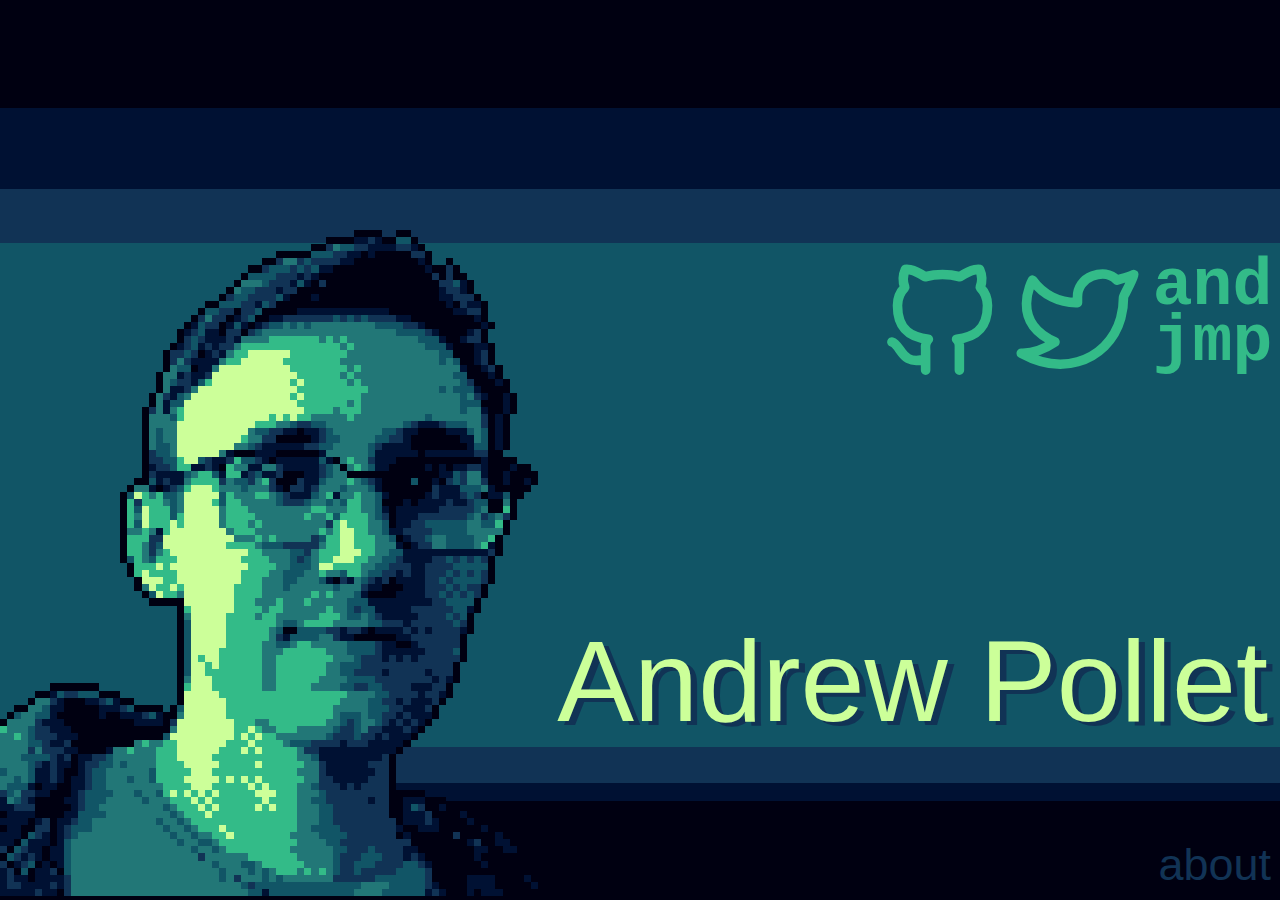
==== index.html @ b4c2d94a "Add initial content" ====
<!DOCTYPE html>
<html>
	<head>
		<title>Andrew Pollet</title>
		<link rel="stylesheet" href="css/style.css">
	</head>
	<body>
		
		<div id="facename">
			<div id="face"><img src="images/face.png" alt="my face"></div>
			<div id="name"><p>Andrew Pollet</p></div>
		</div>
		<a href="about.html" class="aboutback">about</a>
		<div id="links">
			<a href="https://github.com/andjmp">
				<svg xmlns="http://www.w3.org/2000/svg" class="icon icon-tabler icon-tabler-brand-github" width="24" height="24" viewBox="0 0 24 24" stroke-width="1.7" stroke="currentColor" fill="none" stroke-linecap="round" stroke-linejoin="round">
				<path d="M9 19c-4.3 1.4 -4.3 -2.5 -6 -3m12 5v-3.5c0 -1 .1 -1.4 -.5 -2c2.8 -.3 5.5 -1.4 5.5 -6a4.6 4.6 0 0 0 -1.3 -3.2a4.2 4.2 0 0 0 -.1 -3.2s-1.1 -.3 -3.5 1.3a12.3 12.3 0 0 0 -6.2 0c-2.4 -1.6 -3.5 -1.3 -3.5 -1.3a4.2 4.2 0 0 0 -.1 3.2a4.6 4.6 0 0 0 -1.3 3.2c0 4.6 2.7 5.7 5.5 6c-.6 .6 -.6 1.2 -.5 2v3.5" />
			</svg>
			</a>
			<a href="https://twitter.com/notandjmp">
				<svg xmlns="http://www.w3.org/2000/svg" class="icon icon-tabler icon-tabler-brand-twitter" width="24" height="24" viewBox="0 0 24 24" stroke-width="1.7" stroke="currentColor" fill="none" stroke-linecap="round" stroke-linejoin="round">
					<path d="M22 4.01c-1 .49 -1.98 .689 -3 .99c-1.121 -1.265 -2.783 -1.335 -4.38 -.737s-2.643 2.06 -2.62 3.737v1c-3.245 .083 -6.135 -1.395 -8 -4c0 0 -4.182 7.433 4 11c-1.872 1.247 -3.739 2.088 -6 2c3.308 1.803 6.913 2.423 10.034 1.517c3.58 -1.04 6.522 -3.723 7.651 -7.742a13.84 13.84 0 0 0 .497 -3.753c-.002 -.249 1.51 -2.772 1.818 -4.013z" />
				</svg>
			</a>
			<a href="https://www.andjmp.xyz">
				<svg id="Layer_1" data-name="Layer 1" xmlns="http://www.w3.org/2000/svg" viewBox="0 0 21.6 24.38" fill="currentColor">
					<text class="cls-1" transform="translate(0 9.47)">and<tspan x="0" y="10">jmp</tspan></text>
				</svg>
			</a>
		</div>
	</body>
</html>
---- css/style.css ----
* {
	font-family: Tahoma, Arial, sans-serif;
}
body {
	background-image: url("../images/bg.svg");
	background-size: 100vh;
	background-color: #001;
}
img {
	image-rendering: pixelated;
}
#links {
	position: absolute;
	display: flex;
	top: 28vh;
	left: 0;
	width: 100%;
	height: 54vh;
	justify-content: right;
}
#links * {
	height: min(15vh, 20vw);
	width: min(15vh, 20vw);
}
#facename {
	display: flex;
	position: absolute;
	left: 0;
	bottom: 0;
	width: 100vw;
} 
#face img {
	height: 52vw;
	min-height: 32vh;
	max-height: 96vh;
	bottom: 0vh;
}
#name {
	flex-grow: 1;
	display: flex;
	margin-bottom: 17vh;
	align-items: flex-end;
	justify-content: center;
	
}
#name p {
	margin: 0;
	text-align: center;
	color: #cf9;
	font-size: min(30vh, 9vw);
	text-shadow: .5vw .3vw #135;
}
a.aboutback {
	color: #135;
	position: absolute;
	bottom: 1vh;
	right: 1vh;
	font-size: min(5vh, 6vw);
	text-decoration: none;
}
a.aboutback:hover {
	color: #277;
}
#info {
	position: absolute;
	left: 0;
	top: 27vh;
	bottom: 17vh;
	width: 100vw;
	display: flex;
	flex-direction: column;
	align-items: center;
	justify-content: center;
}
p {
	font-size: max(4vh,3vw);
	text-align: center;
	margin: 3vh;
	color: #013;
}
a {
	color: #3b8;
	text-decoration: none;
}
a:hover {
	color: #cf9;
}
svg * {
	font-family: Courier, 'Courier New', monospace;
	font-size: 12px;
	font-weight: bold;
}
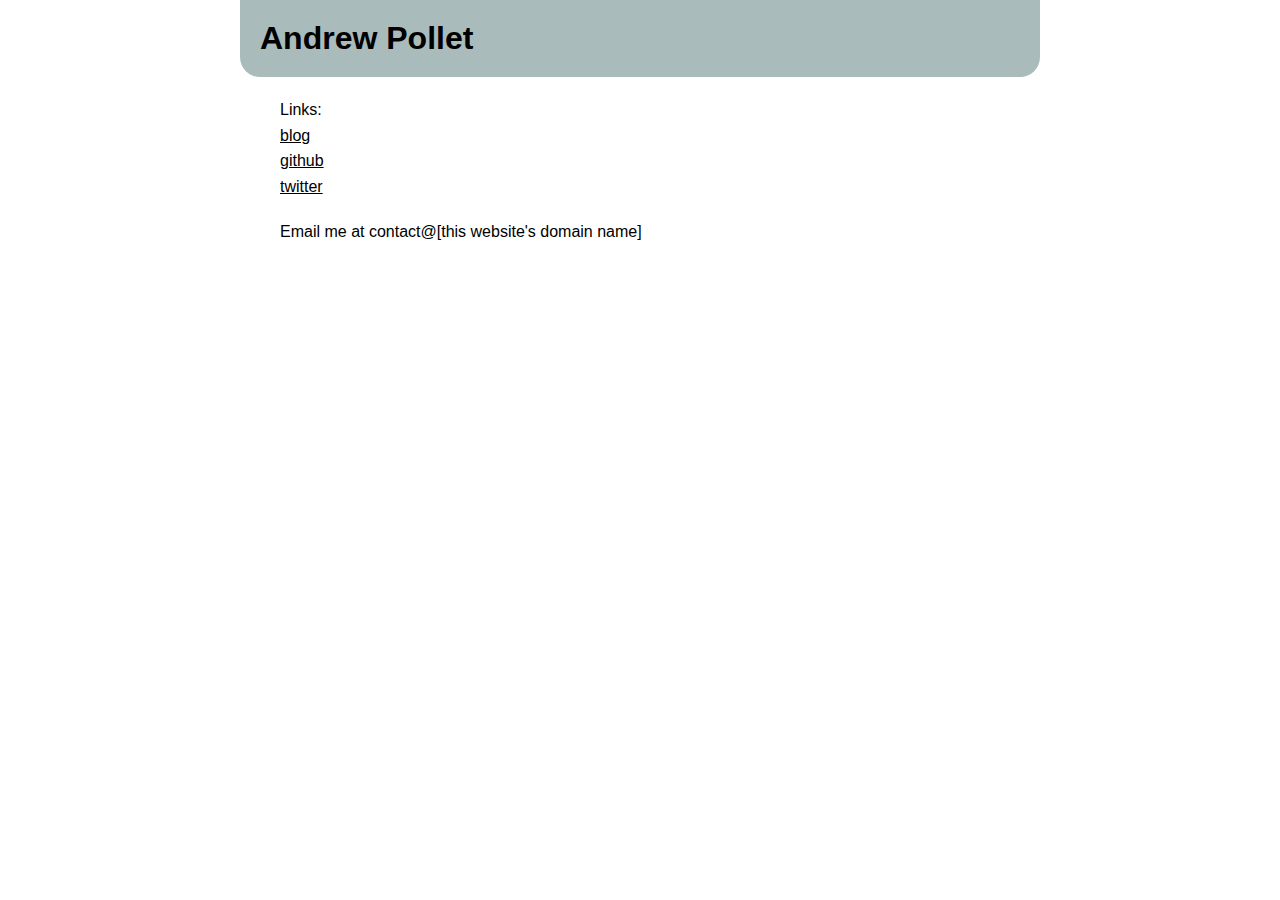
==== commit 1028bc07: "Simplify site" ====
--- a/index.html
+++ b/index.html
@@ -1,32 +1,48 @@
 <!DOCTYPE html>
 <html>
 	<head>
+		<meta name="description" content="A landing page for Andrew Pollet">
 		<title>Andrew Pollet</title>
-		<link rel="stylesheet" href="css/style.css">
+		<style>
+			* {
+				background: black; color: white;
+				font-family: Tahoma, Arial, sans-serif;
+			}
+			h1 {
+				background-color: #122;
+				margin: auto;
+				padding: 20px;
+				border-radius: 0 0 20px 20px;
+			}
+			body {
+				max-width: 800px;
+				margin: auto;
+			}
+			p {
+				padding-top: 20px;
+				margin: auto;
+				width: 90%;
+				line-height: 1.6em;
+			}
+			@media (prefers-color-scheme: light) {
+				* {
+					background: white; color: black;
+				}
+				h1 {
+					color: black;
+					background-color: #abb;
+				}
+			}
+		</style>
 	</head>
 	<body>
-		
-		<div id="facename">
-			<div id="face"><img src="images/face.png" alt="my face"></div>
-			<div id="name"><p>Andrew Pollet</p></div>
-		</div>
-		<a href="about.html" class="aboutback">about</a>
-		<div id="links">
-			<a href="https://github.com/andjmp">
-				<svg xmlns="http://www.w3.org/2000/svg" class="icon icon-tabler icon-tabler-brand-github" width="24" height="24" viewBox="0 0 24 24" stroke-width="1.7" stroke="currentColor" fill="none" stroke-linecap="round" stroke-linejoin="round">
-				<path d="M9 19c-4.3 1.4 -4.3 -2.5 -6 -3m12 5v-3.5c0 -1 .1 -1.4 -.5 -2c2.8 -.3 5.5 -1.4 5.5 -6a4.6 4.6 0 0 0 -1.3 -3.2a4.2 4.2 0 0 0 -.1 -3.2s-1.1 -.3 -3.5 1.3a12.3 12.3 0 0 0 -6.2 0c-2.4 -1.6 -3.5 -1.3 -3.5 -1.3a4.2 4.2 0 0 0 -.1 3.2a4.6 4.6 0 0 0 -1.3 3.2c0 4.6 2.7 5.7 5.5 6c-.6 .6 -.6 1.2 -.5 2v3.5" />
-			</svg>
-			</a>
-			<a href="https://twitter.com/notandjmp">
-				<svg xmlns="http://www.w3.org/2000/svg" class="icon icon-tabler icon-tabler-brand-twitter" width="24" height="24" viewBox="0 0 24 24" stroke-width="1.7" stroke="currentColor" fill="none" stroke-linecap="round" stroke-linejoin="round">
-					<path d="M22 4.01c-1 .49 -1.98 .689 -3 .99c-1.121 -1.265 -2.783 -1.335 -4.38 -.737s-2.643 2.06 -2.62 3.737v1c-3.245 .083 -6.135 -1.395 -8 -4c0 0 -4.182 7.433 4 11c-1.872 1.247 -3.739 2.088 -6 2c3.308 1.803 6.913 2.423 10.034 1.517c3.58 -1.04 6.522 -3.723 7.651 -7.742a13.84 13.84 0 0 0 .497 -3.753c-.002 -.249 1.51 -2.772 1.818 -4.013z" />
-				</svg>
-			</a>
-			<a href="https://www.andjmp.xyz">
-				<svg id="Layer_1" data-name="Layer 1" xmlns="http://www.w3.org/2000/svg" viewBox="0 0 21.6 24.38" fill="currentColor">
-					<text class="cls-1" transform="translate(0 9.47)">and<tspan x="0" y="10">jmp</tspan></text>
-				</svg>
-			</a>
-		</div>
+		<h1>Andrew Pollet</h1>
+		<p>
+			Links: <br>
+			<a href="https://www.andjmp.xyz">blog</a> <br>
+			<a href="https://github.com/andjmp">github</a> <br>
+			<a href="https://twitter.com/notandjmp">twitter</a>
+		</p>
+		<p>Email me at contact@[this website's domain name]</p>
 	</body>
 </html>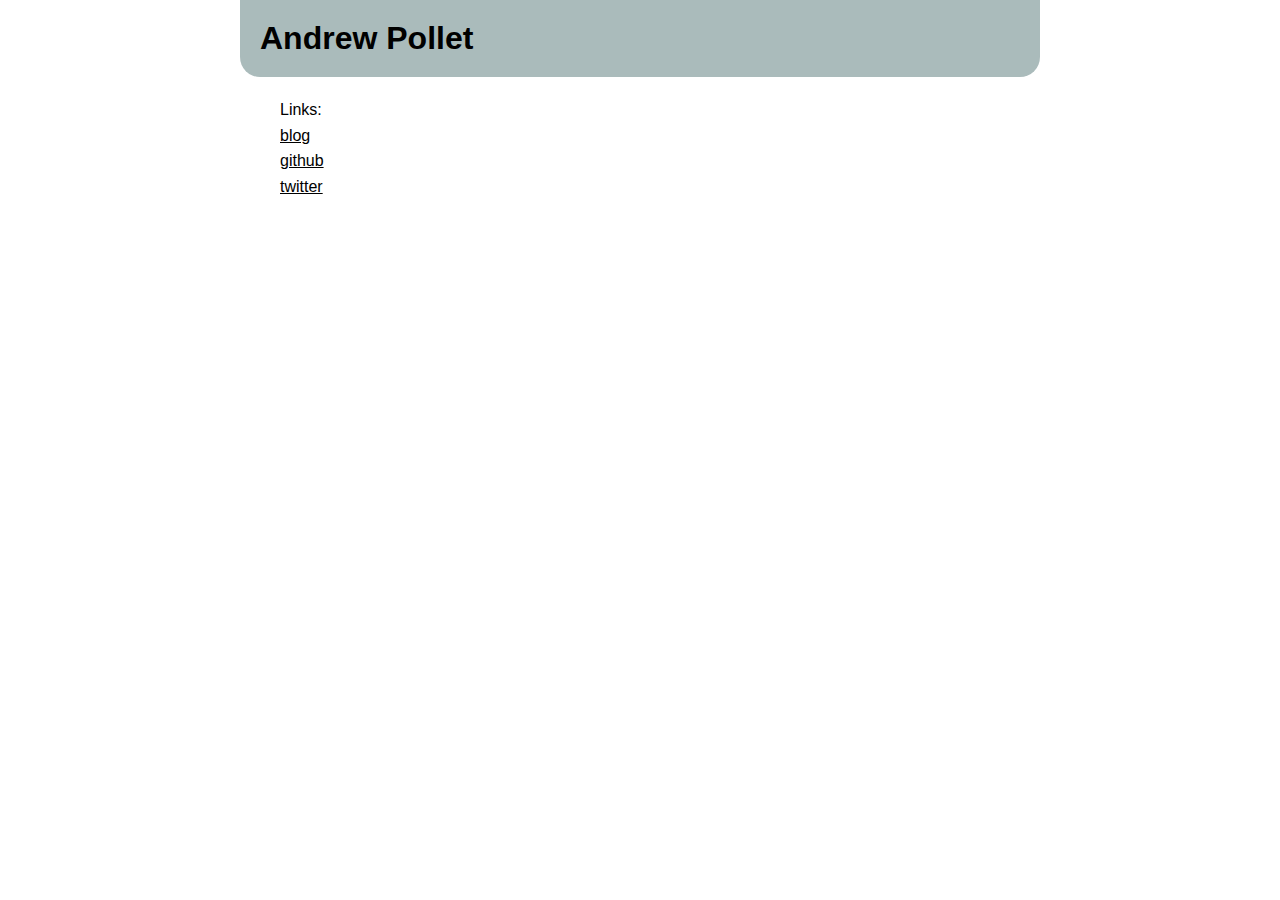
==== commit 99d63767: "Update index.html" ====
--- a/index.html
+++ b/index.html
@@ -1,48 +1,48 @@
 <!DOCTYPE html>
 <html>
-	<head>
-		<meta name="description" content="A landing page for Andrew Pollet">
-		<title>Andrew Pollet</title>
-		<style>
-			* {
-				background: black; color: white;
-				font-family: Tahoma, Arial, sans-serif;
-			}
-			h1 {
-				background-color: #122;
-				margin: auto;
-				padding: 20px;
-				border-radius: 0 0 20px 20px;
-			}
-			body {
-				max-width: 800px;
-				margin: auto;
-			}
-			p {
-				padding-top: 20px;
-				margin: auto;
-				width: 90%;
-				line-height: 1.6em;
-			}
-			@media (prefers-color-scheme: light) {
-				* {
-					background: white; color: black;
-				}
-				h1 {
-					color: black;
-					background-color: #abb;
-				}
-			}
-		</style>
-	</head>
-	<body>
-		<h1>Andrew Pollet</h1>
-		<p>
-			Links: <br>
-			<a href="https://www.andjmp.xyz">blog</a> <br>
-			<a href="https://github.com/andjmp">github</a> <br>
-			<a href="https://twitter.com/notandjmp">twitter</a>
-		</p>
-		<p>Email me at contact@[this website's domain name]</p>
-	</body>
-</html>+  <head>
+    <meta name="viewport" content="width=device-width, initial-scale=1.0">
+    <meta name="description" content="A landing page for Andrew Pollet">
+    <title>Andrew Pollet</title>
+    <style>
+      * {
+        background: black; color: white;
+        font-family: Tahoma, Arial, sans-serif;
+      }
+      h1 {
+        background-color: #122;
+        margin: auto;
+        padding: 20px;
+        border-radius: 0 0 20px 20px;
+      }
+      body {
+        max-width: 800px;
+        margin: auto;
+      }
+      p {
+        padding-top: 20px;
+        margin: auto;
+        width: 90%;
+        line-height: 1.6em;
+      }
+      @media (prefers-color-scheme: light) {
+        * {
+          background: white; color: black;
+        }
+        h1 {
+          color: black;
+          background-color: #abb;
+        }
+      }
+    </style>
+  </head>
+  <body>
+    <h1>Andrew Pollet</h1>
+    <p>
+      Links: <br>
+      <a href="https://www.andjmp.xyz">blog</a> <br>
+      <a href="https://github.com/andjmp">github</a> <br>
+      <a href="https://twitter.com/notandjmp">twitter</a>
+    </p>
+  </body>
+</html>
